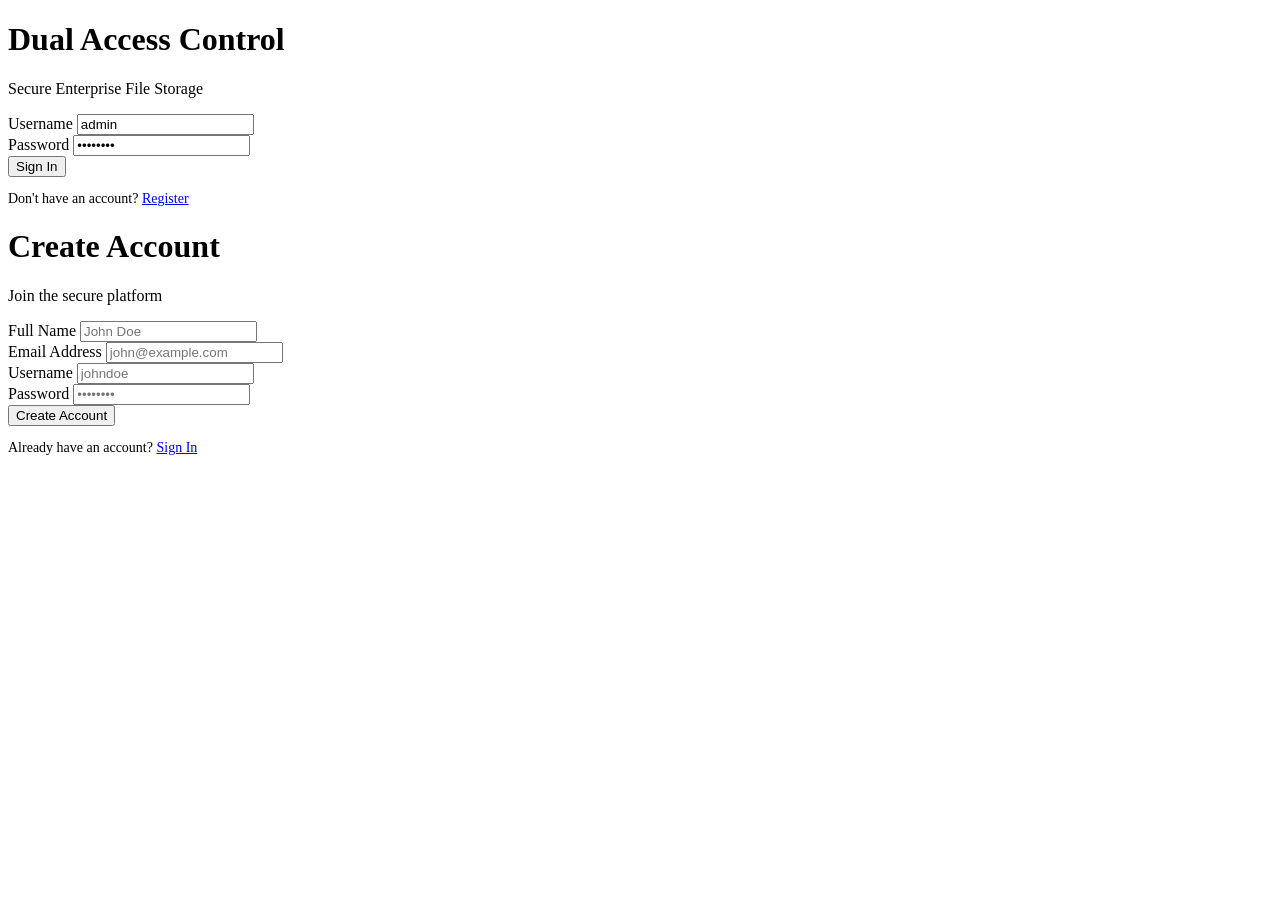
==== target/classes/static/index.html @ 657136dd "initial commit" ====
<!DOCTYPE html>
<html lang="en">
<head>
    <meta charset="UTF-8">
    <meta name="viewport" content="width=device-width, initial-scale=1.0">
    <title>Dual Access Control - Secure Login</title>
    <link rel="stylesheet" href="https://cdnjs.cloudflare.com/ajax/libs/font-awesome/6.4.0/css/all.min.css">
    <link rel="stylesheet" href="/css/style.css">
</head>
<body>
    <div class="auth-container">
        <!-- Login Form -->
        <div class="glass-panel auth-box" id="loginForm">
            <div class="auth-header">
                <h1>Dual Access Control</h1>
                <p>Secure Enterprise File Storage</p>
            </div>
            <form id="loginFormElement">
                <div class="form-group">
                    <label for="loginUsername">Username</label>
                    <input type="text" id="loginUsername" class="form-control" placeholder="admin" required value="admin">
                </div>
                <div class="form-group">
                    <label for="loginPassword">Password</label>
                    <input type="password" id="loginPassword" class="form-control" placeholder="••••••••" required value="admin123">
                </div>
                <button type="submit" class="btn btn-primary mt-3" id="loginBtn">
                    <span>Sign In</span>
                </button>
            </form>
            <div class="text-center mt-4">
                <p style="color: var(--text-muted); font-size: 0.875rem;">
                    Don't have an account? <a href="#" id="showRegister">Register</a>
                </p>
            </div>
        </div>

        <!-- Registration Form (Hidden by default) -->
        <div class="glass-panel auth-box hidden" id="registerForm">
            <div class="auth-header">
                <h1>Create Account</h1>
                <p>Join the secure platform</p>
            </div>
            <form id="registerFormElement">
                <div class="form-group">
                    <label for="regFullName">Full Name</label>
                    <input type="text" id="regFullName" class="form-control" placeholder="John Doe" required>
                </div>
                <div class="form-group">
                    <label for="regEmail">Email Address</label>
                    <input type="email" id="regEmail" class="form-control" placeholder="john@example.com" required>
                </div>
                <div class="form-group">
                    <label for="regUsername">Username</label>
                    <input type="text" id="regUsername" class="form-control" placeholder="johndoe" required>
                </div>
                <div class="form-group">
                    <label for="regPassword">Password</label>
                    <input type="password" id="regPassword" class="form-control" placeholder="••••••••" required>
                </div>
                <button type="submit" class="btn btn-primary mt-3" id="registerBtn">
                    <span>Create Account</span>
                </button>
            </form>
            <div class="text-center mt-4">
                <p style="color: var(--text-muted); font-size: 0.875rem;">
                    Already have an account? <a href="#" id="showLogin">Sign In</a>
                </p>
            </div>
        </div>
    </div>

    <!-- Toast Container -->
    <div id="toast-container"></div>

    <script src="/js/app.js"></script>
</body>
</html>
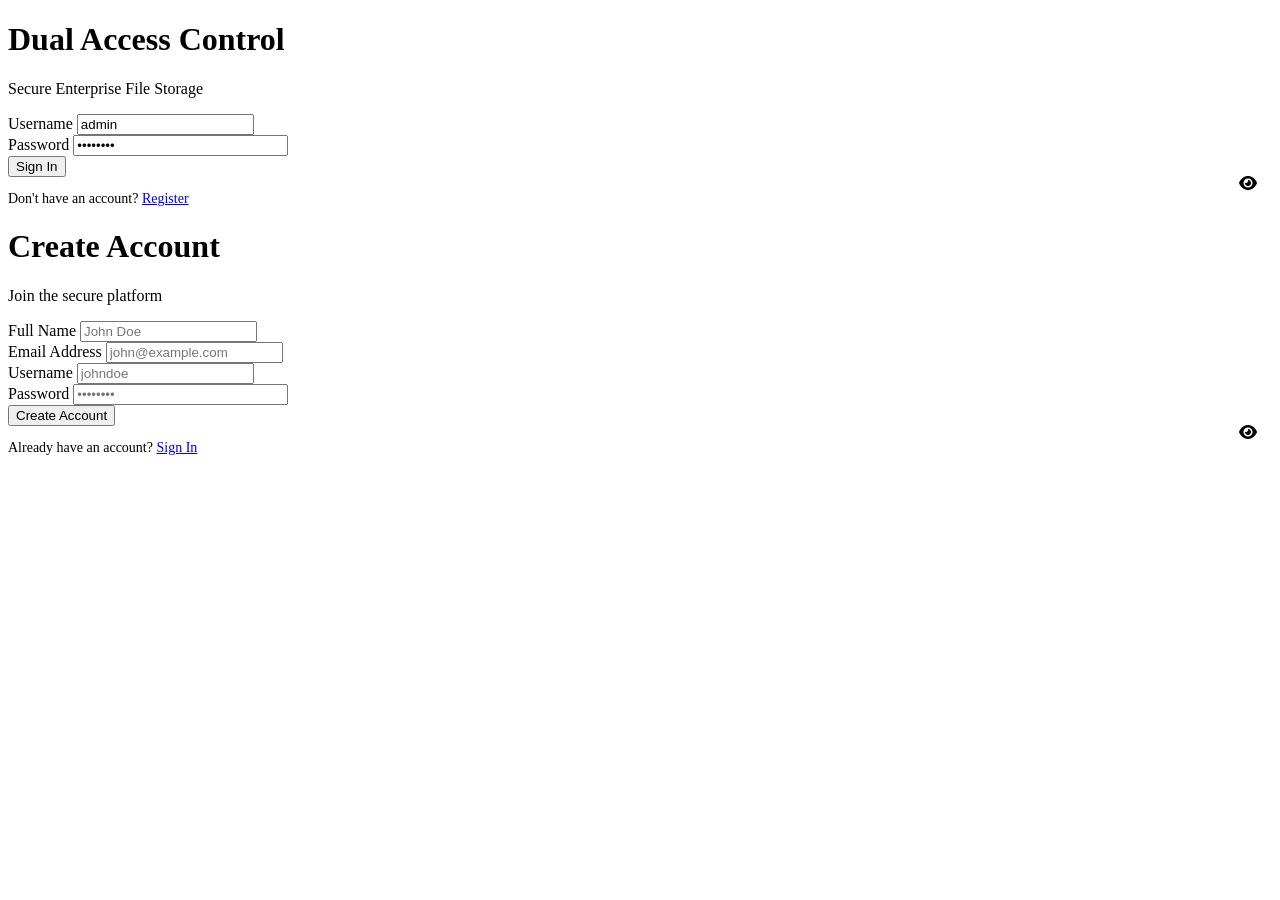
==== commit 3fd53968: "feat: Implement user authentication and dashboard with file upload functionality." ====
--- a/target/classes/static/index.html
+++ b/target/classes/static/index.html
@@ -20,9 +20,10 @@
                     <label for="loginUsername">Username</label>
                     <input type="text" id="loginUsername" class="form-control" placeholder="admin" required value="admin">
                 </div>
-                <div class="form-group">
+                <div class="form-group" style="position: relative;">
                     <label for="loginPassword">Password</label>
-                    <input type="password" id="loginPassword" class="form-control" placeholder="••••••••" required value="admin123">
+                    <input type="password" id="loginPassword" class="form-control" placeholder="••••••••" required value="admin123" style="padding-right: 40px;">
+                    <i class="fas fa-eye toggle-password" style="position: absolute; right: 15px; top: 40px; cursor: pointer; color: var(--text-muted);" id="toggleLoginPassword"></i>
                 </div>
                 <button type="submit" class="btn btn-primary mt-3" id="loginBtn">
                     <span>Sign In</span>
@@ -54,9 +55,10 @@
                     <label for="regUsername">Username</label>
                     <input type="text" id="regUsername" class="form-control" placeholder="johndoe" required>
                 </div>
-                <div class="form-group">
+                <div class="form-group" style="position: relative;">
                     <label for="regPassword">Password</label>
-                    <input type="password" id="regPassword" class="form-control" placeholder="••••••••" required>
+                    <input type="password" id="regPassword" class="form-control" placeholder="••••••••" required style="padding-right: 40px;">
+                    <i class="fas fa-eye toggle-password" style="position: absolute; right: 15px; top: 40px; cursor: pointer; color: var(--text-muted);" id="toggleRegPassword"></i>
                 </div>
                 <button type="submit" class="btn btn-primary mt-3" id="registerBtn">
                     <span>Create Account</span>
